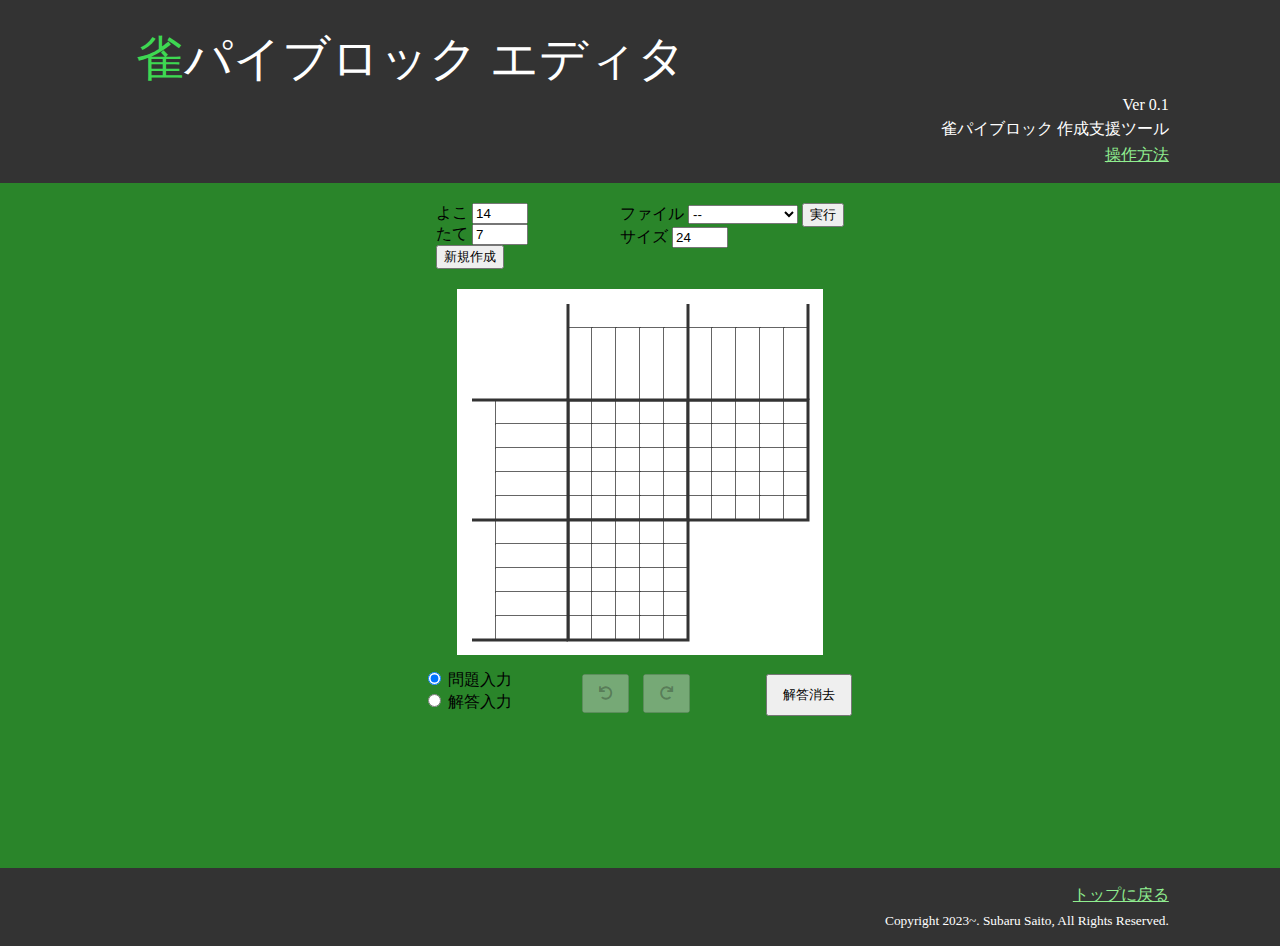
==== index.html @ 266e4037 "First commit from Suirieditor" ====
<!DOCTYPE html>

<html>
  <head>
    <title>雀パイブロック エディタ</title>
    <meta charset="utf-8">
    <meta name="author" content="Subaru Saito">
    <meta name="description" content="Mahjong Block Puzzle Editor.">
    <meta name="viewport" content="width=device-width, initial-scale=1.0">

    <link href="https://use.fontawesome.com/releases/v5.6.1/css/all.css" rel="stylesheet">
    <link rel="stylesheet" href="css/janpai.css?2022123001">

    <script defer src="https://ajax.googleapis.com/ajax/libs/jquery/3.5.1/jquery.min.js"></script>
    <script defer src="js/classes.js?2022123001"></script>
    <script defer src="js/action.js?2022123001"></script>
    <script defer src="js/front.js?202212300"></script>
    <script defer src="js/init.js?2022123001"></script>
  </head>

  <body>
    <header>
      <div id="header_in">
        <h1>雀パイブロック エディタ</h1>
        <p class="header_note">Ver 0.1</p>
        <p class="header_note">雀パイブロック 作成支援ツール</p>
        <p><a href="howtouse.html" target="_blank">操作方法</a></p>
      </div>
    </header>

    <main>
      <form id="top_form">
        <!-- 新規作成フォーム -->
        <div id="newfile_form">
          <label for="newfile_hsize">よこ</label>
          <input type="number" id="newfile_elems" title="横のサイズ"
                 min="1" max="99" step="1" value="14">
          <br>
          <label for="newfile_vsize">たて</label>
          <input type="number" id="newfile_items" title="縦のサイズ"
                 min="1" max="99" step="1" value="7">
          <br>
          <input type="button" id="newfile_ok" value="新規作成">
        </div>
      
        <!-- ファイルメニュー -->
        <div id="filemenu_form">
          <label for="filemenu">ファイル</label>
          <select id="filemenu" name="filemenu">
            <option value="default">--</option>
            <option value="writeimg">画像出力</option>
            <option value="writeurl">URL形式出力</option>
            <option value="readurl">URL形式読込</option>
            <option value="writejson">JSON形式出力</option>
            <option value="readjson">JSON形式読込</option>
          </select>
          <input type="button" id="filemenu_go" value="実行">
          <br>

          <!-- サイズ設定フォーム -->
          <label for="setsize">サイズ</label>
          <input type="number" id="setsize" title="サイズを設定します"
                 min="8" max="64" step="1" value="24">
          <br>
        </div>
      </form>

      <!-- キャンバス本体 -->
      <div id="canvas_wrapper">
        <canvas width="350" height="350">
          canvasタグ未対応です。
        </canvas>
      </div>
  

      <!-- 下編集フォーム -->
      <form id="bottom_form">
        <div id="switchmode_form">
          <input type="radio" name="modeselect" id="opform_qmode" value="question" checked
                 title="問題入力モード(F2)">
          <label for="opform_qmode">問題入力</label>
          <br>
          <input type="radio" name="modeselect" id="opform_amode" value="answer"
                 title="解答入力モード(F2)">
          <label for="opform_amode">解答入力</label>
        </div>
        <div id="edit_form">
          <button type="button" name="undo" id="opform_undo" title="操作を一つ戻します">
            <i class="fas fa-undo"></i>
          </button>
          <button type="button" name="redo" id="opform_redo" title="操作を一つ進めます">
            <i class="fas fa-redo"></i>
          </button>
        </div>
        <div id="clear_form">
          <button type="button" name="clear" id="opform_clear" title="解答を消去します">
            解答消去
          </button>
        </div>
      </form>

      <!-- ポップアップ群 -->
      <div class="popup_overlay" id="popup_writeimg">
        <div class="popup_content">
          <p>画像保存</p>
          <form onsubmit="$('#writeimg_ok').click(); return false;">
            <input type="text" id="writeimg_filename" size="20" value="janpai.png"><br>
            <input type="button" id="writeimg_ok" value="OK">
            <input type="button" id="writeimg_ng" value="キャンセル">
          </form>
        </div>
      </div>

      <div class="popup_overlay" id="popup_writeurl">
        <div class="popup_content">
          <p>URL出力</p>
          <form>
            <textarea id="display_url" rows="5" cols="32" readonly></textarea><br>
            <input type="button" id="writeurl_ok" value="OK">
          </form>
        </div>
      </div>

      <div class="popup_overlay" id="popup_readurl">
        <div class="popup_content">
          <p>URL読込</p>
          <form>
            <textarea id="input_url" rows="5" cols="32"></textarea><br>
            <input type="button" id="readurl_ok" value="OK">
            <input type="button" id="readurl_ng" value="キャンセル">
          </form>
        </div>
      </div>

      <div class="popup_overlay" id="popup_writejson">
        <div class="popup_content">
          <p>JSON形式で保存</p>
          <form onsubmit="$('#writejson_ok').click(); return false;">
            <input type="text" id="writejson_filename" size="20" value="janpai.json"><br>
            <input type="button" id="writejson_ok" value="OK">
            <input type="button" id="writejson_ng" value="キャンセル">
          </form>
        </div>
      </div>

      <div class="popup_overlay" id="popup_readjson">
        <div class="popup_content">
          <p>JSON形式で読込</p>
          <form>
            <input type="file" id="readjson_filename"><br>
            <input type="button" id="readjson_ok" value="OK">
            <input type="button" id="readjson_ng" value="キャンセル">
          </form>
        </div>
      </div>

      <!-- パズル特有のポップアップ、マウス入力用の牌セット表示 -->
      <div class="popup_overlay" id="popup_paiform">
        <div class="popup_content">
          <p id="paiform_label">牌入力</p>
          <form onsubmit="$('#paiform_ok').click(); return false;">
            <p>TODO:ここに牌入力パネルを作る</p>
            <input type="button" id="paiform_ok" value="OK">
            <input type="button" id="paiform_ng" value="キャンセル">
          </form>
        </div>
      </div>
    </main>

    <footer>
      <div id="footer_in">
        <p><a href="https://subaru-saito1.github.io/subaru_home/index.html">トップに戻る</a></p>
        <p><small> Copyright 2023~. Subaru Saito, All Rights Reserved. </small></p>
      </div>
    </footer>

  </body>
</html>
---- css/janpai.css ----
@charset "UTF-8";
/* カラーリング設定 */
/* =========================================
 * ページ全体の設定
 * ========================================= */
/* 背景色設定 */
body {
  background-color: #2a852a;
  /* background-image: url('background.png'); */
  /* background-repeat: repeat; */
  width: 100%;
  margin: 0px; }

/* ヘッダ・フッタ色設定 */
header, footer {
  background-color: #333333;
  padding: 12px;
  color: #ffffff; }

/* 全体のセンタリング */
main, #header_in, #footer_in {
  margin: 0 auto; }

/* ヘッダタイトル設定 */
h1 {
  margin: 0px;
  padding: 15px 30px 0px;
  font-weight: normal;
  font-size: 3em; }

h1::first-letter {
  color: #3ed852; }

h1 span {
  font-size: 2rem; }

/* ヘッダ・フッタ中身設定 */
header p, footer p {
  text-align: right;
  margin: 5px; }

header a:link, footer a:link {
  color: lightgreen; }

header a:visited, footer a:visited {
  color: limegreen; }

/* サイズ調整 */
main, #header_in, #footer_in {
  width: 85%; }

main {
  min-height: 75vh; }

footer {
  min-height: 5vh; }

/* ======================================
 * メニューフォーム設定
 * ===================================== */
#top_form {
  padding: 10px;
  margin: 10px auto;
  display: flex;
  justify-content: space-around;
  width: 500px; }

#bottom_form {
  margin: 10px auto;
  display: flex;
  justify-content: space-around;
  width: 500px; }

#bottom_form button {
  padding: 10px 15px;
  margin: 5px; }

label {
  color: #000; }

label.inactive_form {
  color: #888; }

label.active_form {
  font-weight: bold; }

/* ======================================
 * キャンバス設定
 * ====================================== */
#canvas_wrapper {
  text-align: center; }

canvas {
  display: inline-block; }

/* =======================================
 *  ポップアップメニュー設定
 * ====================================== */
.popup_overlay {
  visibility: hidden;
  position: absolute;
  background-image: linear-gradient(rgba(224, 224, 224, 0.75), rgba(160, 160, 160, 0.75));
  border: 3px solid #333333;
  border-radius: 10px;
  text-align: center;
  width: 50%;
  height: 20%;
  left: 25%;
  top: 40%; }

.popup_overlay.active {
  visibility: visible; }

.popup_content input[type="button"] {
  padding: 5px;
  margin: 5px; }

.popup_content textarea {
  resize: none; }

.popup_content p {
  margin-bottom: 5px; }

/* ファイルメニュー */
#popup_writeimg, #popup_writejson, #popup_readjson {
  width: 280px;
  height: 140px;
  left: calc(50% - 140px);
  top: 30%; }

#popup_writeurl, #popup_readurl {
  width: 280px;
  height: 180px;
  left: calc(50% - 140px);
  top: 30%; }

/* テキスト入力インタフェース */
#popup_itemform {
  width: 280px;
  height: 140px;
  left: calc(50% - 140px);
  top: 40%; }

#popup_elemform {
  width: 280px;
  height: 200px;
  left: calc(50% - 140px);
  top: 40%; }

#popup_elemform input[type="number"] {
  width: 30px; }

#popup_subelform {
  width: 280px;
  height: 160px;
  left: calc(50% - 140px);
  top: 40%; }

/*# sourceMappingURL=janpai.css.map */
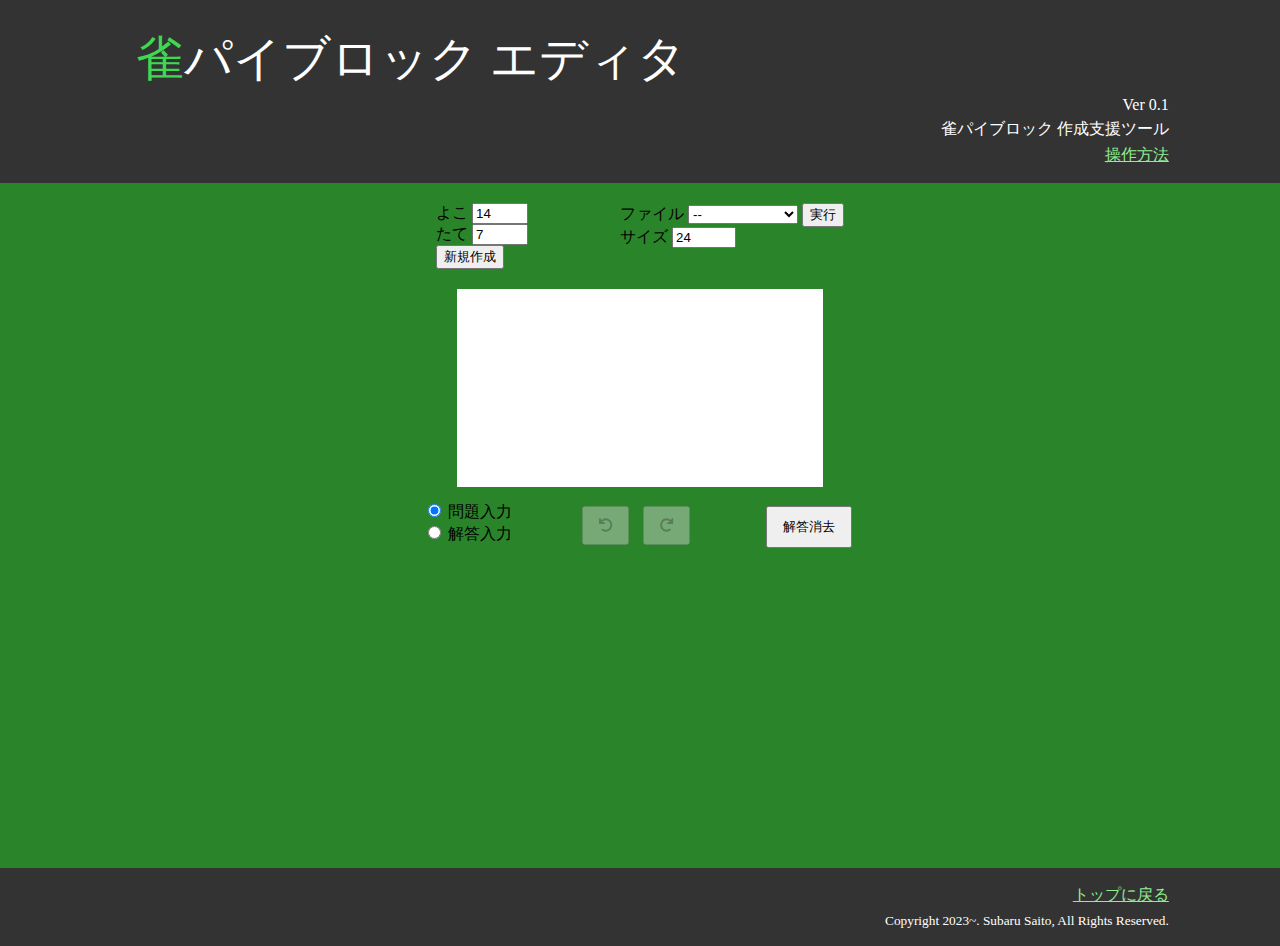
==== commit 027919a2: "Implement image load and process function" ====
--- a/index.html
+++ b/index.html
@@ -33,11 +33,11 @@
         <!-- 新規作成フォーム -->
         <div id="newfile_form">
           <label for="newfile_hsize">よこ</label>
-          <input type="number" id="newfile_elems" title="横のサイズ"
+          <input type="number" id="newfile_hsize" title="横のサイズ"
                  min="1" max="99" step="1" value="14">
           <br>
           <label for="newfile_vsize">たて</label>
-          <input type="number" id="newfile_items" title="縦のサイズ"
+          <input type="number" id="newfile_vsize" title="縦のサイズ"
                  min="1" max="99" step="1" value="7">
           <br>
           <input type="button" id="newfile_ok" value="新規作成">
@@ -60,7 +60,7 @@
           <!-- サイズ設定フォーム -->
           <label for="setsize">サイズ</label>
           <input type="number" id="setsize" title="サイズを設定します"
-                 min="8" max="64" step="1" value="24">
+                 min="8" max="100" step="1" value="24">
           <br>
         </div>
       </form>
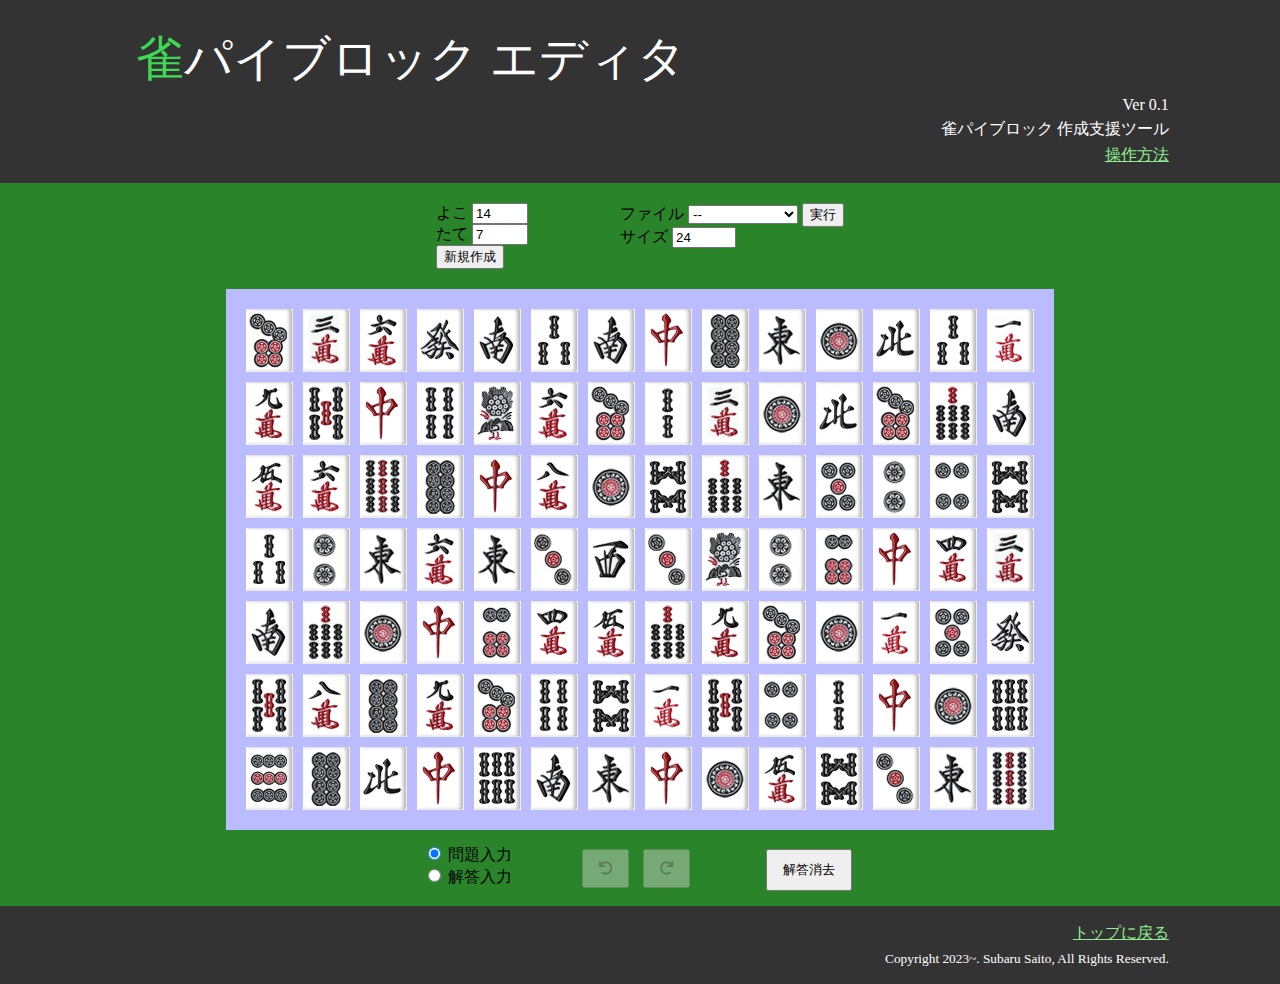
==== commit 77506562: "toriaezu kaerareru you ni natta" ====
--- a/index.html
+++ b/index.html
@@ -159,7 +159,9 @@
         <div class="popup_content">
           <p id="paiform_label">牌入力</p>
           <form onsubmit="$('#paiform_ok').click(); return false;">
-            <p>TODO:ここに牌入力パネルを作る</p>
+            <input type="text" id="paiform">
+            <input type="hidden" id="paiform_i">
+            <input type="hidden" id="paiform_j">
             <input type="button" id="paiform_ok" value="OK">
             <input type="button" id="paiform_ng" value="キャンセル">
           </form>
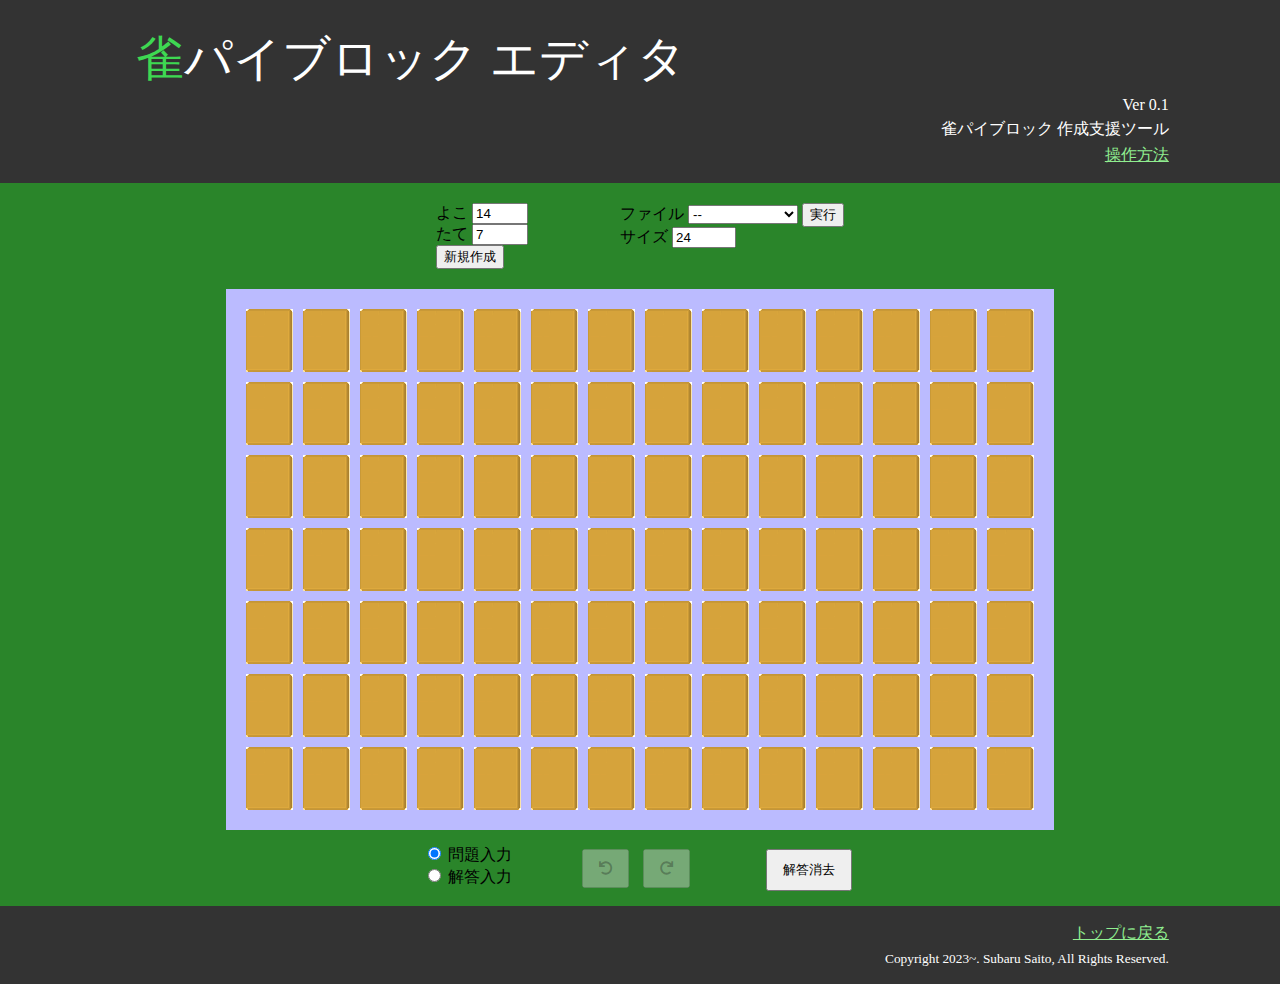
==== commit 3170ebd2: "Implement pai input interface" ====
--- a/index.html
+++ b/index.html
@@ -159,7 +159,16 @@
         <div class="popup_content">
           <p id="paiform_label">牌入力</p>
           <form onsubmit="$('#paiform_ok').click(); return false;">
-            <input type="text" id="paiform">
+            <div id="paiform">
+              <!--
+              <input type="radio" name="paiform" value="d0" id="pai_d0" checked>
+              <label for="pai_d0"></label>
+              <input type="radio" name="paiform" value="p1" id="pai_p1">
+              <label for="pai_p1"></label>
+              <input type="radio" name="paiform" value="p2" id="pai_p2">
+              <label for="pai_p2"></label>
+              -->
+            </div>
             <input type="hidden" id="paiform_i">
             <input type="hidden" id="paiform_j">
             <input type="button" id="paiform_ok" value="OK">
--- a/css/janpai.css
+++ b/css/janpai.css
@@ -9,51 +9,63 @@
   /* background-image: url('background.png'); */
   /* background-repeat: repeat; */
   width: 100%;
-  margin: 0px; }
+  margin: 0px;
+}
 
 /* ヘッダ・フッタ色設定 */
 header, footer {
   background-color: #333333;
   padding: 12px;
-  color: #ffffff; }
+  color: #ffffff;
+}
 
 /* 全体のセンタリング */
 main, #header_in, #footer_in {
-  margin: 0 auto; }
+  margin: 0 auto;
+}
 
 /* ヘッダタイトル設定 */
 h1 {
   margin: 0px;
   padding: 15px 30px 0px;
   font-weight: normal;
-  font-size: 3em; }
+  font-size: 3em;
+}
 
 h1::first-letter {
-  color: #3ed852; }
+  color: rgb(62, 216, 82);
+}
 
 h1 span {
-  font-size: 2rem; }
+  font-size: 2rem;
+}
 
 /* ヘッダ・フッタ中身設定 */
 header p, footer p {
   text-align: right;
-  margin: 5px; }
+  margin: 5px;
+}
 
 header a:link, footer a:link {
-  color: lightgreen; }
+  color: lightgreen;
+}
 
 header a:visited, footer a:visited {
-  color: limegreen; }
+  color: limegreen;
+}
 
 /* サイズ調整 */
 main, #header_in, #footer_in {
-  width: 85%; }
+  width: 85%;
+}
 
 main {
-  min-height: 75vh; }
+  min-height: 75vh;
+}
 
 footer {
-  min-height: 5vh; }
+  min-height: 5vh;
+}
 
 /* ======================================
  * メニューフォーム設定
@@ -63,35 +75,43 @@
   margin: 10px auto;
   display: flex;
   justify-content: space-around;
-  width: 500px; }
+  width: 500px;
+}
 
 #bottom_form {
   margin: 10px auto;
   display: flex;
   justify-content: space-around;
-  width: 500px; }
+  width: 500px;
+}
 
 #bottom_form button {
   padding: 10px 15px;
-  margin: 5px; }
+  margin: 5px;
+}
 
 label {
-  color: #000; }
+  color: #000;
+}
 
 label.inactive_form {
-  color: #888; }
+  color: #888;
+}
 
 label.active_form {
-  font-weight: bold; }
+  font-weight: bold;
+}
 
 /* ======================================
  * キャンバス設定
  * ====================================== */
 #canvas_wrapper {
-  text-align: center; }
+  text-align: center;
+}
 
 canvas {
-  display: inline-block; }
+  display: inline-block;
+}
 
 /* =======================================
  *  ポップアップメニュー設定
@@ -106,54 +126,70 @@
   width: 50%;
   height: 20%;
   left: 25%;
-  top: 40%; }
+  top: 40%;
+}
 
 .popup_overlay.active {
-  visibility: visible; }
+  visibility: visible;
+}
 
-.popup_content input[type="button"] {
+.popup_content input[type=button] {
   padding: 5px;
-  margin: 5px; }
+  margin: 5px;
+}
 
 .popup_content textarea {
-  resize: none; }
+  resize: none;
+}
 
 .popup_content p {
-  margin-bottom: 5px; }
+  margin-bottom: 5px;
+}
 
 /* ファイルメニュー */
 #popup_writeimg, #popup_writejson, #popup_readjson {
   width: 280px;
   height: 140px;
   left: calc(50% - 140px);
-  top: 30%; }
+  top: 30%;
+}
 
 #popup_writeurl, #popup_readurl {
   width: 280px;
   height: 180px;
   left: calc(50% - 140px);
-  top: 30%; }
+  top: 30%;
+}
+
+/* 牌入力インタフェース */
+#popup_paiform {
+  width: 360px;
+  height: 350px;
+  left: calc(50% - 180px);
+  top: 30%;
+}
+
+#popup_paiform input[type=radio] + label {
+  display: inline-block;
+  background-size: contain;
+  width: 30px;
+  height: 40px;
+  margin: 2px;
+}
+
+#popup_paiform input[type=radio]:checked + label {
+  border: 3px solid #000;
+  box-sizing: border-box;
+}
+
+#popup_paiform input[type=radio] {
+  display: none;
+}
 
 /* テキスト入力インタフェース */
 #popup_itemform {
   width: 280px;
   height: 140px;
   left: calc(50% - 140px);
-  top: 40%; }
-
-#popup_elemform {
-  width: 280px;
-  height: 200px;
-  left: calc(50% - 140px);
-  top: 40%; }
-
-#popup_elemform input[type="number"] {
-  width: 30px; }
-
-#popup_subelform {
-  width: 280px;
-  height: 160px;
-  left: calc(50% - 140px);
-  top: 40%; }
-
-/*# sourceMappingURL=janpai.css.map */
+  top: 40%;
+}/*# sourceMappingURL=janpai.css.map */